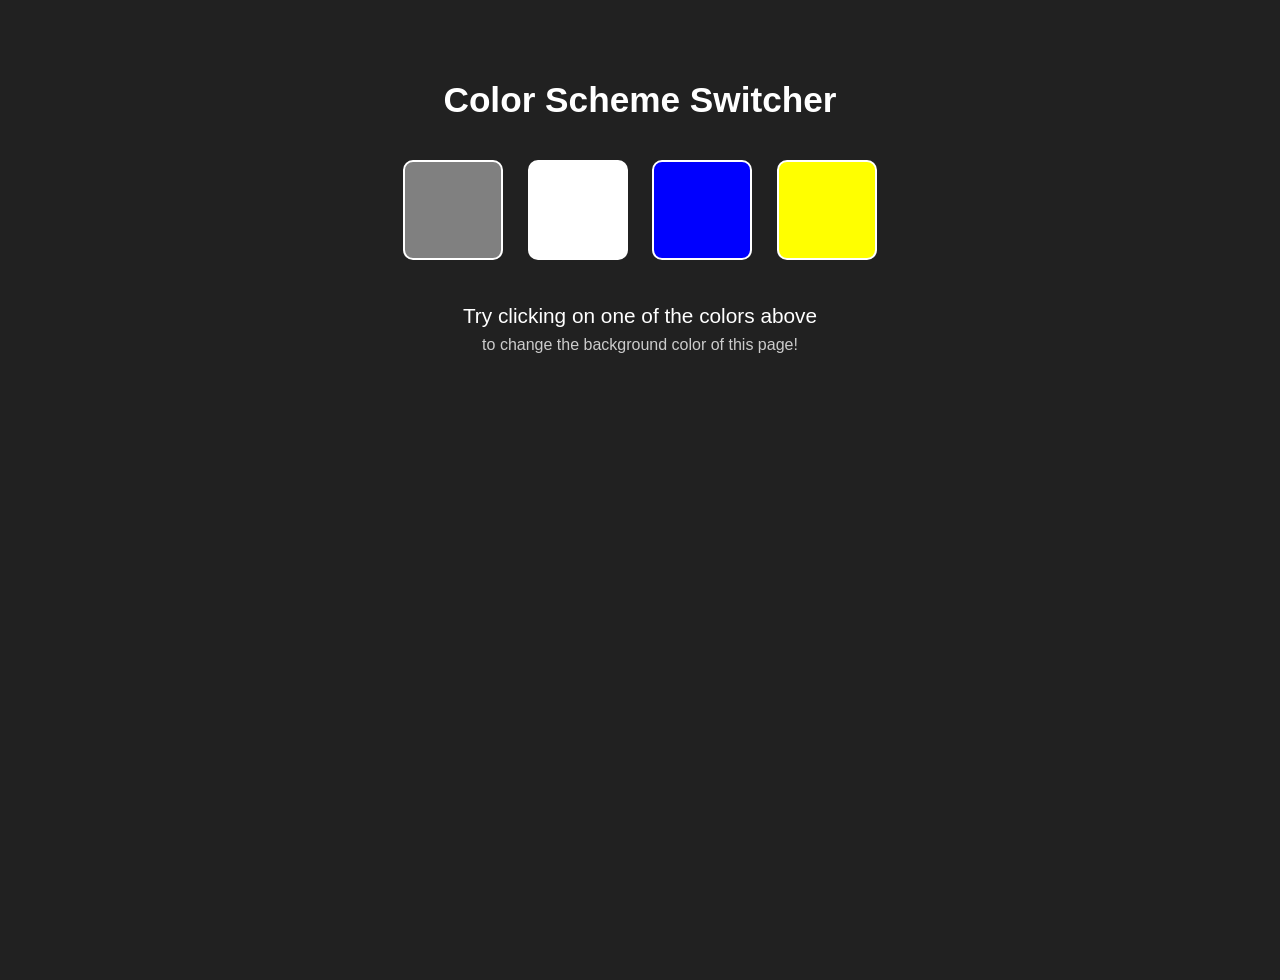
==== PROJECTS/BG-ColorChanger/index.html @ ba85be2b "BMI Calculator" ====
<!DOCTYPE html>
<html lang="en">
<head>
  <meta charset="UTF-8" />
  <meta name="viewport" content="width=device-width, initial-scale=1.0" />
  <meta http-equiv="X-UA-Compatible" content="ie=edge" />
  <title>JavaScript Background Color Switcher</title>
  <style>
    * {
      box-sizing: border-box;
      margin: 0;
      padding: 0;
    }

    html, body {
      height: 100%;
      font-family: Arial, sans-serif;
    }

    body {
      background-color: #212121;
      color: #fff;
      transition: background-color 0.3s ease;
    }

    nav {
      display: flex;
      gap: 20px;
      padding: 15px 30px;
      background-color: #111;
    }

    nav a {
      color: #fff;
      text-decoration: none;
      font-weight: bold;
    }

    nav a[aria-current="page"] {
      color: #4caf50;
    }

    .canvas {
      text-align: center;
      margin-top: 80px;
    }

    h1 {
      margin-bottom: 30px;
      font-size: 2.2rem;
    }

    .button {
      display: inline-block;
      width: 100px;
      height: 100px;
      border: 2px solid #fff;
      border-radius: 10px;
      margin: 10px;
      cursor: pointer;
    }

    #grey {
      background-color: grey;
    }

    #white {
      background-color: white;
    }

    #blue {
      background-color: blue;
    }

    #yellow {
      background-color: yellow;
    }

    h2 {
      margin-top: 30px;
      font-size: 1.3rem;
      font-weight: normal;
    }

    h2 span {
      display: block;
      margin-top: 8px;
      font-size: 1rem;
      color: #ccc;
    }
  </style>
</head>
<body>

  <div class="canvas">
    
    <h1>Color Scheme Switcher</h1>
    <span class="button" id="grey"></span>
    <span class="button" id="white"></span>
    <span class="button" id="blue"></span>
    <span class="button" id="yellow"></span>
    <h2>
      Try clicking on one of the colors above
      <span>to change the background color of this page!</span>
    </h2>
  </div>
  <script>




const buttons = document.querySelectorAll('.button')
const body    = document.querySelector('body')

// buttons.forEach( (button)=>{
//     console.log(button)
//     button.addEventListener('click', function(e){
//         console.log(e);
//         console.log(e.target);

//         if(e.target.id === 'grey'){
//             body.style.backgroundColor = e.target.id
//         }
//         else if(e.target.id === 'white'){
//             body.style.backgroundColor = e.target.id
//             body.style.color = e.target.id
//         }
//         else if(e.target.id === 'blue'){
//             body.style.backgroundColor = e.target.id
//         }
//         else if(e.target.id === 'yellow'){
//             body.style.backgroundColor = e.target.id
//         }
        
//     })
// });

buttons.forEach( (button)=>{
    button.addEventListener('click' , (e)=>{
        body.style.backgroundColor = e.target.id   
    })
} )




  </script>
</body>
</html>
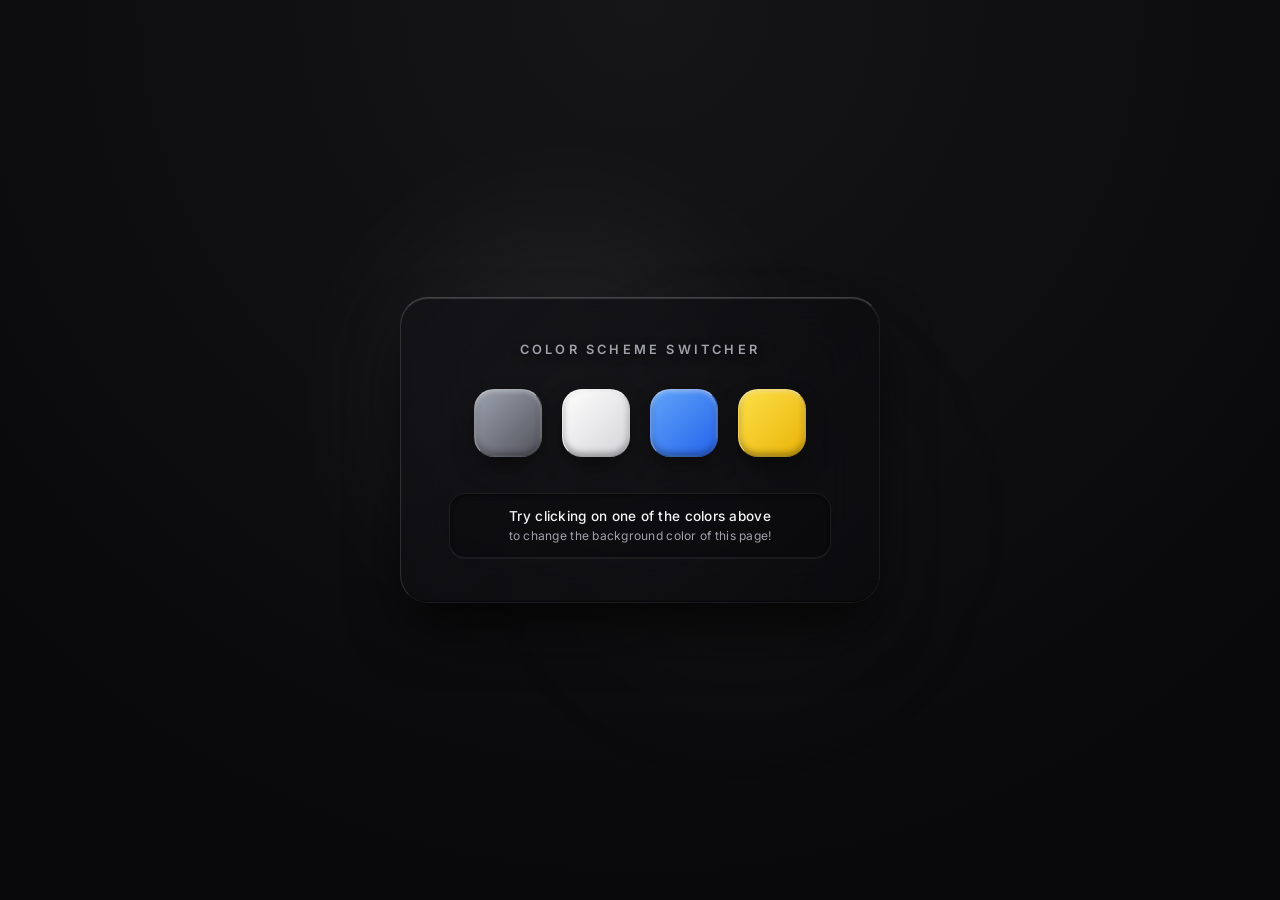
==== commit 77c2cf8b: "Clock and Ui changes in other files" ====
--- a/PROJECTS/BG-ColorChanger/index.html
+++ b/PROJECTS/BG-ColorChanger/index.html
@@ -4,91 +4,9 @@
   <meta charset="UTF-8" />
   <meta name="viewport" content="width=device-width, initial-scale=1.0" />
   <meta http-equiv="X-UA-Compatible" content="ie=edge" />
+  <link rel="stylesheet" href="style.css">
   <title>JavaScript Background Color Switcher</title>
-  <style>
-    * {
-      box-sizing: border-box;
-      margin: 0;
-      padding: 0;
-    }
-
-    html, body {
-      height: 100%;
-      font-family: Arial, sans-serif;
-    }
-
-    body {
-      background-color: #212121;
-      color: #fff;
-      transition: background-color 0.3s ease;
-    }
-
-    nav {
-      display: flex;
-      gap: 20px;
-      padding: 15px 30px;
-      background-color: #111;
-    }
-
-    nav a {
-      color: #fff;
-      text-decoration: none;
-      font-weight: bold;
-    }
-
-    nav a[aria-current="page"] {
-      color: #4caf50;
-    }
-
-    .canvas {
-      text-align: center;
-      margin-top: 80px;
-    }
-
-    h1 {
-      margin-bottom: 30px;
-      font-size: 2.2rem;
-    }
-
-    .button {
-      display: inline-block;
-      width: 100px;
-      height: 100px;
-      border: 2px solid #fff;
-      border-radius: 10px;
-      margin: 10px;
-      cursor: pointer;
-    }
-
-    #grey {
-      background-color: grey;
-    }
-
-    #white {
-      background-color: white;
-    }
-
-    #blue {
-      background-color: blue;
-    }
-
-    #yellow {
-      background-color: yellow;
-    }
-
-    h2 {
-      margin-top: 30px;
-      font-size: 1.3rem;
-      font-weight: normal;
-    }
-
-    h2 span {
-      display: block;
-      margin-top: 8px;
-      font-size: 1rem;
-      color: #ccc;
-    }
-  </style>
+  
 </head>
 <body>
 
--- a/PROJECTS/BG-ColorChanger/style.css
+++ b/PROJECTS/BG-ColorChanger/style.css
@@ -0,0 +1,168 @@
+@import url('https://fonts.googleapis.com/css2?family=Inter:wght@300;400;500;600;700&display=swap');
+
+* {
+  box-sizing: border-box;
+  margin: 0;
+  padding: 0;
+  font-family: 'Inter', -apple-system, BlinkMacSystemFont, "Segoe UI", Roboto, sans-serif;
+}
+
+html, body {
+  height: 100%;
+}
+
+body {
+  background-color: #09090b;
+  /* Translucent vignette allows JS background-color changes to shine through smoothly */
+  background-image: radial-gradient(
+    circle at 50% 0%,
+    rgba(255, 255, 255, 0.05) 0%,
+    rgba(9, 9, 11, 0.65) 80%
+  );
+  color: #fafafa;
+  display: flex;
+  justify-content: center;
+  align-items: center;
+  min-height: 100vh;
+  overflow: hidden;
+  position: relative;
+  transition: background-color 0.5s cubic-bezier(0.16, 1, 0.3, 1);
+  -webkit-font-smoothing: antialiased;
+}
+
+/* Ambient backlight orbs so the frosted glass has light to refract */
+body::before,
+body::after {
+  content: '';
+  position: absolute;
+  border-radius: 50%;
+  filter: blur(80px);
+  z-index: 0;
+  pointer-events: none;
+}
+
+body::before {
+  width: 320px;
+  height: 320px;
+  background: rgba(255, 255, 255, 0.075);
+  top: calc(50% - 210px);
+  left: calc(50% - 240px);
+}
+
+body::after {
+  width: 280px;
+  height: 280px;
+  background: rgba(161, 161, 170, 0.055);
+  bottom: calc(50% - 210px);
+  right: calc(50% - 240px);
+}
+
+/* Frosted Glass Card */
+.canvas {
+  position: relative;
+  z-index: 1;
+  /* Slightly deeper dark glass base so text stays legible on white/yellow backgrounds */
+  background: linear-gradient(
+    135deg,
+    rgba(18, 18, 22, 0.72) 0%,
+    rgba(9, 9, 11, 0.58) 100%
+  );
+  backdrop-filter: blur(28px) saturate(140%);
+  -webkit-backdrop-filter: blur(28px) saturate(140%);
+  border-radius: 28px;
+  border-top: 1px solid rgba(255, 255, 255, 0.22);
+  border-left: 1px solid rgba(255, 255, 255, 0.14);
+  border-right: 1px solid rgba(255, 255, 255, 0.05);
+  border-bottom: 1px solid rgba(255, 255, 255, 0.05);
+  padding: 44px 48px;
+  width: 480px;
+  max-width: 92vw;
+  box-shadow: 
+    0 30px 60px -12px rgba(0, 0, 0, 0.85),
+    inset 0 1px 1px 0 rgba(255, 255, 255, 0.15),
+    inset 0 -1px 1px 0 rgba(0, 0, 0, 0.4);
+  text-align: center;
+}
+
+h1 {
+  font-size: 0.8rem;
+  font-weight: 600;
+  letter-spacing: 0.25em;
+  text-transform: uppercase;
+  color: #a1a1aa;
+  margin-bottom: 32px;
+  text-shadow: 0 2px 10px rgba(0, 0, 0, 0.5);
+}
+
+/* Glass Orb Color Swatches */
+.button {
+  display: inline-block;
+  width: 68px;
+  height: 68px;
+  border-radius: 20px;
+  margin: 0 8px;
+  cursor: pointer;
+  position: relative;
+  border-top: 1px solid rgba(255, 255, 255, 0.45);
+  border-left: 1px solid rgba(255, 255, 255, 0.25);
+  border-right: 1px solid rgba(0, 0, 0, 0.2);
+  border-bottom: 1px solid rgba(0, 0, 0, 0.35);
+  box-shadow: 
+    0 12px 24px -6px rgba(0, 0, 0, 0.6),
+    inset 0 2px 4px rgba(255, 255, 255, 0.35),
+    inset 0 -3px 6px rgba(0, 0, 0, 0.35);
+  transition: all 0.25s cubic-bezier(0.16, 1, 0.3, 1);
+}
+
+.button:hover {
+  transform: translateY(-5px) scale(1.05);
+  box-shadow: 
+    0 18px 32px -6px rgba(0, 0, 0, 0.75),
+    0 0 20px rgba(255, 255, 255, 0.15),
+    inset 0 2px 4px rgba(255, 255, 255, 0.5);
+}
+
+.button:active {
+  transform: translateY(-1px) scale(0.98);
+}
+
+/* Refined Swatch Fills with Specular Sheen */
+#grey {
+  background: linear-gradient(135deg, #9ca3af 0%, #52525b 100%);
+}
+
+#white {
+  background: linear-gradient(135deg, #ffffff 0%, #d4d4d8 100%);
+}
+
+#blue {
+  background: linear-gradient(135deg, #60a5fa 0%, #2563eb 100%);
+}
+
+#yellow {
+  background: linear-gradient(135deg, #fde047 0%, #eab308 100%);
+}
+
+/* Recessed Glass Footer Pill for Subtitle */
+h2 {
+  margin-top: 32px;
+  font-size: 0.85rem;
+  font-weight: 500;
+  color: #f4f4f5;
+  letter-spacing: 0.02em;
+  background: rgba(9, 9, 11, 0.4);
+  padding: 14px 20px;
+  border-radius: 16px;
+  border: 1px solid rgba(255, 255, 255, 0.07);
+  box-shadow: 
+    inset 0 2px 4px rgba(0, 0, 0, 0.45),
+    0 1px 0 rgba(255, 255, 255, 0.05);
+}
+
+h2 span {
+  display: block;
+  margin-top: 4px;
+  font-size: 0.75rem;
+  font-weight: 400;
+  color: #a1a1aa;
+}
